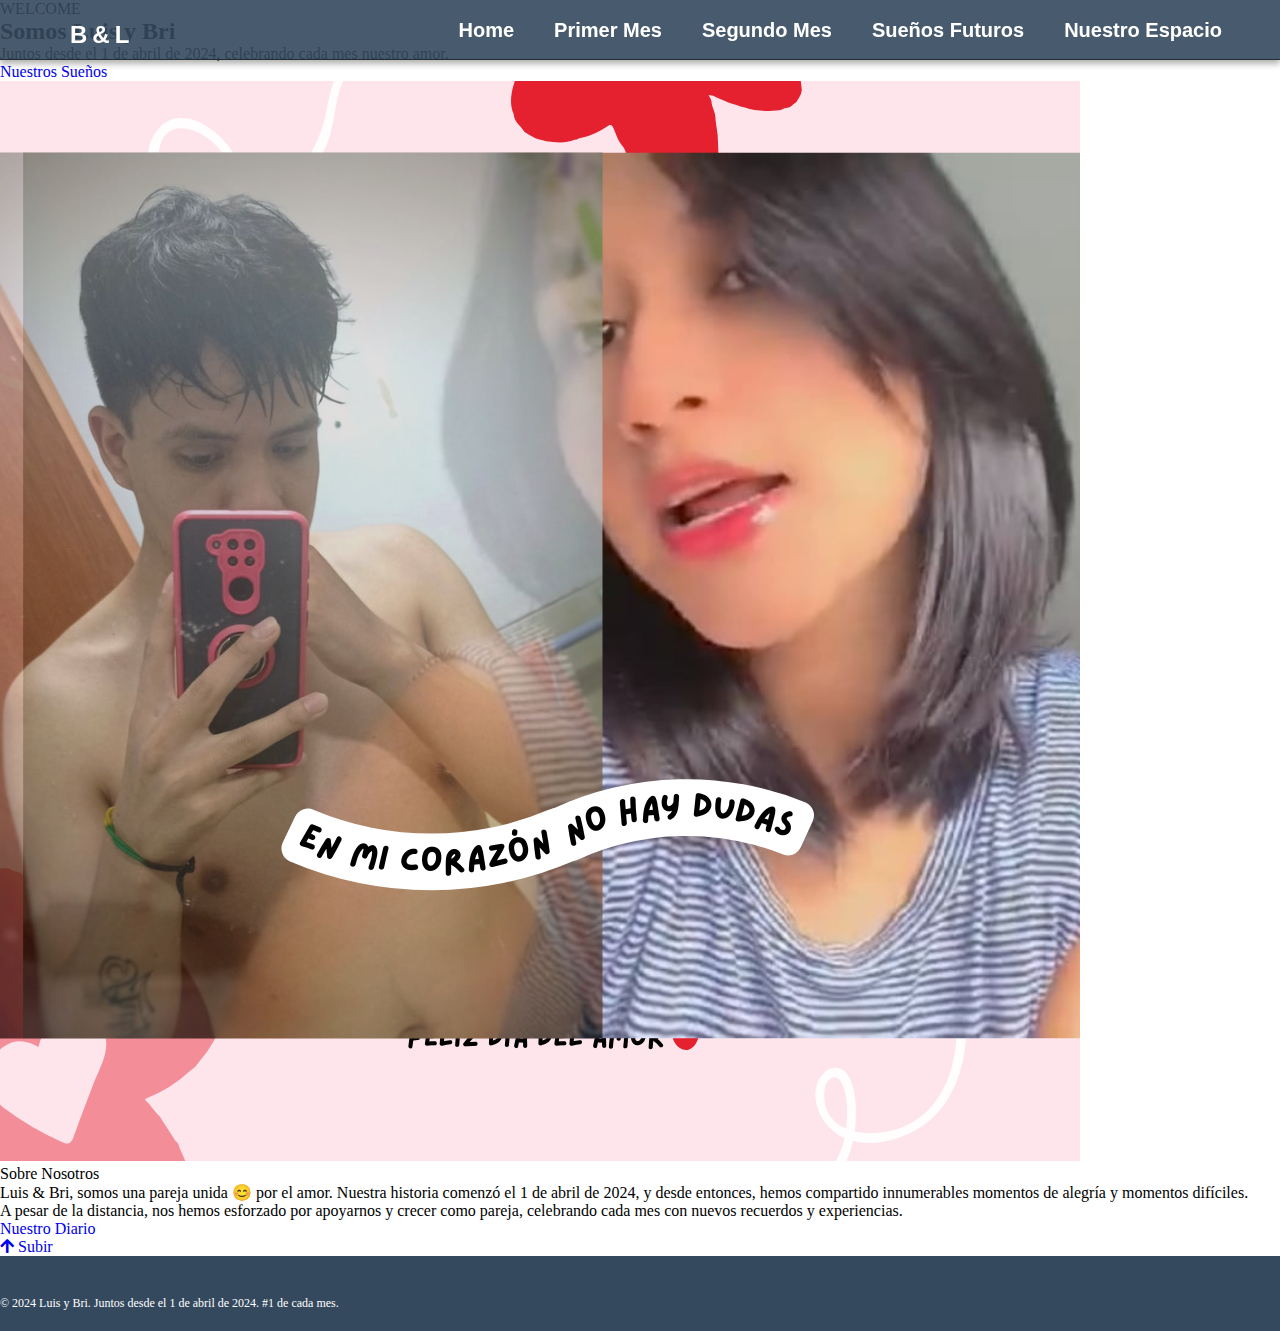
==== index.html @ 62882d62 "Segundo mes amor" ====
<!DOCTYPE html>
<html lang="en">
<head>
  <meta charset="UTF-8" />
  <meta name="viewport" content="width=device-width, initial-scale=1.0" />
  <title>LOVE B & L</title>
  <!-- favicon -->
  <link rel="icon" type="image/x-icon" href="img/logo.png" />
  <link rel="stylesheet" type="text/css" href="plantilla.css" />
  <link rel="stylesheet" type="text/css" href="CSS/stylesinicio.css" />
  <link rel="stylesheet" type="text/css" href="CSS/stylessobremi.css" />
  <link rel="stylesheet" type="text/css" href="CSS/stylesskills.css" />
  <link rel="stylesheet" type="text/css" href="CSS/stylesproyecto.css" />
  <link rel="stylesheet" type="text/css" href="CSS/botonwhasap.css" />
  <link rel="stylesheet" type="text/css" href="CSS/subir.css" />
  <link rel="stylesheet" href="https://cdnjs.cloudflare.com/ajax/libs/font-awesome/6.1.1/css/all.min.css" />
  <link href="https://cdnjs.cloudflare.com/ajax/libs/font-awesome/5.13.0/css/all.min.css" rel="stylesheet" />
  <link href="https://cdn.jsdelivr.net/npm/bootstrap@5.3.0/dist/css/bootstrap.min.css" rel="stylesheet"
    integrity="sha384-9ndCyUaIbzAi2FUVXJi0CjmCapSmO7SnpJef0486qhLnuZ2cdeRhO02iuK6FUUVM" crossorigin="anonymous" />
</head>

<body>
  <nav id="miBarraNavegacion">
    <input type="checkbox" id="check" />
    <label for="check" class="checkbtn">
      <i class="fas fa-bars"></i>
    </label>
    <a href="index.html" class="enlace">B&L</a>
    <ul id="menu">
        <li><a class="active" href="#home">Home</a></li>
        <li><a href="primermes.html">Primer Mes</a></li>
        <li><a href="segundomes.html">Segundo Mes</a></li>
        <li><a href="#suenosfuturos">Sueños Futuros</a></li>
        <li><a href="#nuestroespacio">Nuestro Espacio</a></li>      
    </ul>
  </nav>
  <!-- Sección de Inicio -->
  <section id="inicio">
    <div class="presentacion">
        <p class="bienvenida">WELCOME</p>
        <h2>
            Somos <span>Luis y Bri</span>
        </h2>
        <p class="descripcion">
            Juntos desde el 1 de abril de 2024, celebrando cada mes nuestro amor.
        </p>
        <section class="botones">
          <a href="https://www.bing.com/maps?q=eeuu+maps&FORM=HDRSC7&cp=38.265576%7E-95.880577&lvl=4.9" target="_blank" class="boton">Nuestros Sueños</a>

        </section>
    </div>
</section>


  <!-- SECCION S O B R E M I -->
  <section id="sobremi">
    <div class="contenedor-foto">
      <img src="img/BL.png" alt="Foto de Luis y Bri" title="Luis y Bri" />
    </div>

    <div class="texto-sobremi caja-transparente">

      <div class="texto-sobremi">
        <p class="titulo-seccion">Sobre Nosotros</p>
        <p>
          Luis & Bri, somos una pareja unida 😊 por el amor. Nuestra historia comenzó el 1 de abril de 2024, y desde entonces, hemos compartido innumerables momentos de alegría y momentos difíciles. 
        </p>
        <p>
          A pesar de la distancia, nos hemos esforzado por apoyarnos y crecer como pareja, celebrando cada mes con nuevos recuerdos y experiencias.
        </p>
        <a href="#diariomensual" class="boton">Nuestro Diario</a>
      </div>
    </div>
</section>





  <a href="#" class="subir-inicio">
    <i class="fa fa-arrow-up"></i> <span class="texto-subir">Subir</span>
  </a>


  <footer class="footer">
    <div class="container">
        <div class="row">
            <div class="col-md-12">
                <p class="text-center">
                    &copy; 2024 Luis y Bri. Juntos desde el 1 de abril de 2024. #1 de cada mes.
                </p>
            </div>
        </div>
    </div>
</footer>

 

  <script src="scriptnav.js"></script>
</body>

</html>
---- plantilla.css ----
*{
    padding: 0;
    margin: 0;
    text-decoration: none;
    list-style: none;
    box-sizing: border-box;
}

nav {
  position: fixed; /* Mantiene la barra de navegación fija en la parte superior */
  z-index: 1000; /* Un valor alto para que esté en la parte superior */
  height: 60px;
  width: 100%;
  background-color: rgba(52, 73, 94, 0.9); /* Color de fondo con transparencia */
  border-bottom: 1px solid rgba(0, 0, 0, 0.5); /* Borde inferior más sutil */
  box-shadow: 0px 4px 6px rgba(0, 0, 0, 0.3); /* Sombra debajo de la barra */
}

html {
  scroll-behavior: smooth;
}

.enlace{
    font-family: 'Roboto', sans-serif;
    text-decoration: none;
    color: #ffffff;
    font-size: 24px;
    font-weight: bold;
    padding: 20px 50px;
    margin-left: 20px;
    position: absolute;
    line-height: 30px;
    letter-spacing: 5px;

}


#miBarraNavegacion {
  position: fixed; /* O 'sticky', según tus necesidades */
  top: 0;
  left: 0;
  width: 100%;
  z-index: 1000; /* Asegúrate de que esté sobre otros elementos */
  transition: top 0.8s;
}

ul {
    z-index: 1000; /* Asegura que el menú esté en la parte superior de la pila de elementos */
}

nav ul{
    float: right;
    margin-right: 40px;
}
nav ul li{
    display: inline-block;
    line-height: 60px;
    margin: 0 5px;
}
nav ul li a{
    color: #fff;
    font-size: 20px;
    font-weight: bold;
    padding: 7px 13px;
    border-radius: 3px;
    font-family: 'Arial', sans-serif;
    text-decoration: none; /* Elimina el subrayado de los enlaces */
}

nav ul li a.active {
    color: #ffffff; /* Cambia el color al hacer clic en el enlace */
}

nav ul li a:hover {
    color: #000; /* Cambia el color al hacer hover en el enlace */
    transition: .5s;
}

.checkbtn{
    font-size: 30px;
    color: #fff;
    float: right;
    line-height: 60px;
    margin-right: 40px;
    cursor: pointer;
    display: none;
}
#check{
    display: none;
}

@keyframes colorChange {
    0% {
      color: white; /* Color inicial (blanco) */
    }
    50% {
      color: #E4405F; /* Color de Instagram original */
    }
    100% {
      color: white; /* Vuelve a blanco al final de la animación */
    }
  }
  
  #menu li a[target="_blank"] i.fab.fa-instagram {
    animation: colorChange 4s linear infinite; /* La animación dura 2 segundos y se repite infinitamente */
    font-size: 30px; 
    line-height: 30px;
  }

/* Estilos para el footer */
.footer {
    background-color: #34495e; /* Cambia el color de fondo según tu preferencia */
    color: #fff; /* Cambia el color del texto según tu preferencia */
    padding: 20px 0; /* Espaciado interno superior e inferior */
    
  }
  
  .footer h4 {
    font-size: 18px;
  }
  
  .footer p {
    font-size: 14px;
  }
  
  .footer ul {
    list-style: none;
    padding: 0;
  }
  
  .footer ul li {
    margin-bottom: 10px;
  }
  
  .social-icons {
    list-style: none;
    padding: 0;
  }
  
  .social-icons li {
    display: inline;
    margin-right: 10px;
  }
  
  .social-icons a {
    color: #fff; /* Cambia el color de los iconos según tu preferencia */
    font-size: 24px;
    text-decoration: none;
  }
  
  /* Estilos para el texto de derechos de autor */
  .footer p.text-center {
    margin-top: 20px;
    font-size: 12px;
  }
  
  /* Cambia el color del enlace en el footer */
  .footer a {
    color: #fff; /* Cambia el color de los enlaces según tu preferencia */
    text-decoration: none;
  }
  
  /* Estilos para los enlaces en el hover */
  .footer a:hover {
    text-decoration: underline;
  }
@media (max-width: 1000px){
    .enlace{
        padding-left: 15px;
    }
    nav ul li a{
        font-size: 20px;
    }
}
@media (max-width: 952px){
    .enlace{
        padding-left: 15px;
    }
    nav ul li a{
        font-size: 16px;
    }
}
@media (max-width: 858px){

    
    .checkbtn{
        display: block;
    }
    #menu {
        position: fixed;
        width: 75%;
        height: 100vh;
        background: #333;
        top: 0px;
        left: -100%;
        text-align: center;
        transition: all .5s;
    }

    #menu li {
        display: block;
        margin: 50px 0;
        line-height: 30px;
    }

    #menu li a {
        font-size: 20px;
    }

    li a:hover,
    li a.active {
        background: none;
        color: black;
    }

    #check:checked ~ #menu {
        left: 0;
    }

    .footer h4 {
    font-size: 16px;
  }
  
  .footer p {
    font-size: 10px;
  }
}
@media (max-width: 400px){

    .enlace{
        font-family: 'Roboto', sans-serif;
        text-decoration: none;
        color: #ffffff;
        font-size: 18px;
        font-weight: bold;
        padding: 20px 50px;
        margin-left: -20px;
        position: absolute;
        line-height: 30px;
        letter-spacing: 5px;
    
    }
    .checkbtn{
        font-size: 20px;

    }
    
    .checkbtn{
        display: block;
    }
    #menu {
        position: fixed;
        width: 75%;
        height: 100vh;
        background: #333;
        top: 0px;
        left: -100%;
        text-align: center;
        transition: all .5s;
    }

    #menu li {
        display: block;
        margin: 50px 0;
        line-height: 30px;
    }

    #menu li a {
        font-size: 18px;
    }

    li a:hover,
    li a.active {
        background: none;
        color: black;
    }

    #check:checked ~ #menu {
        left: 0;
    }

    .footer h4 {
    font-size: 14px;
  }
  
  .footer {
    font-size: 10px;
  }
}
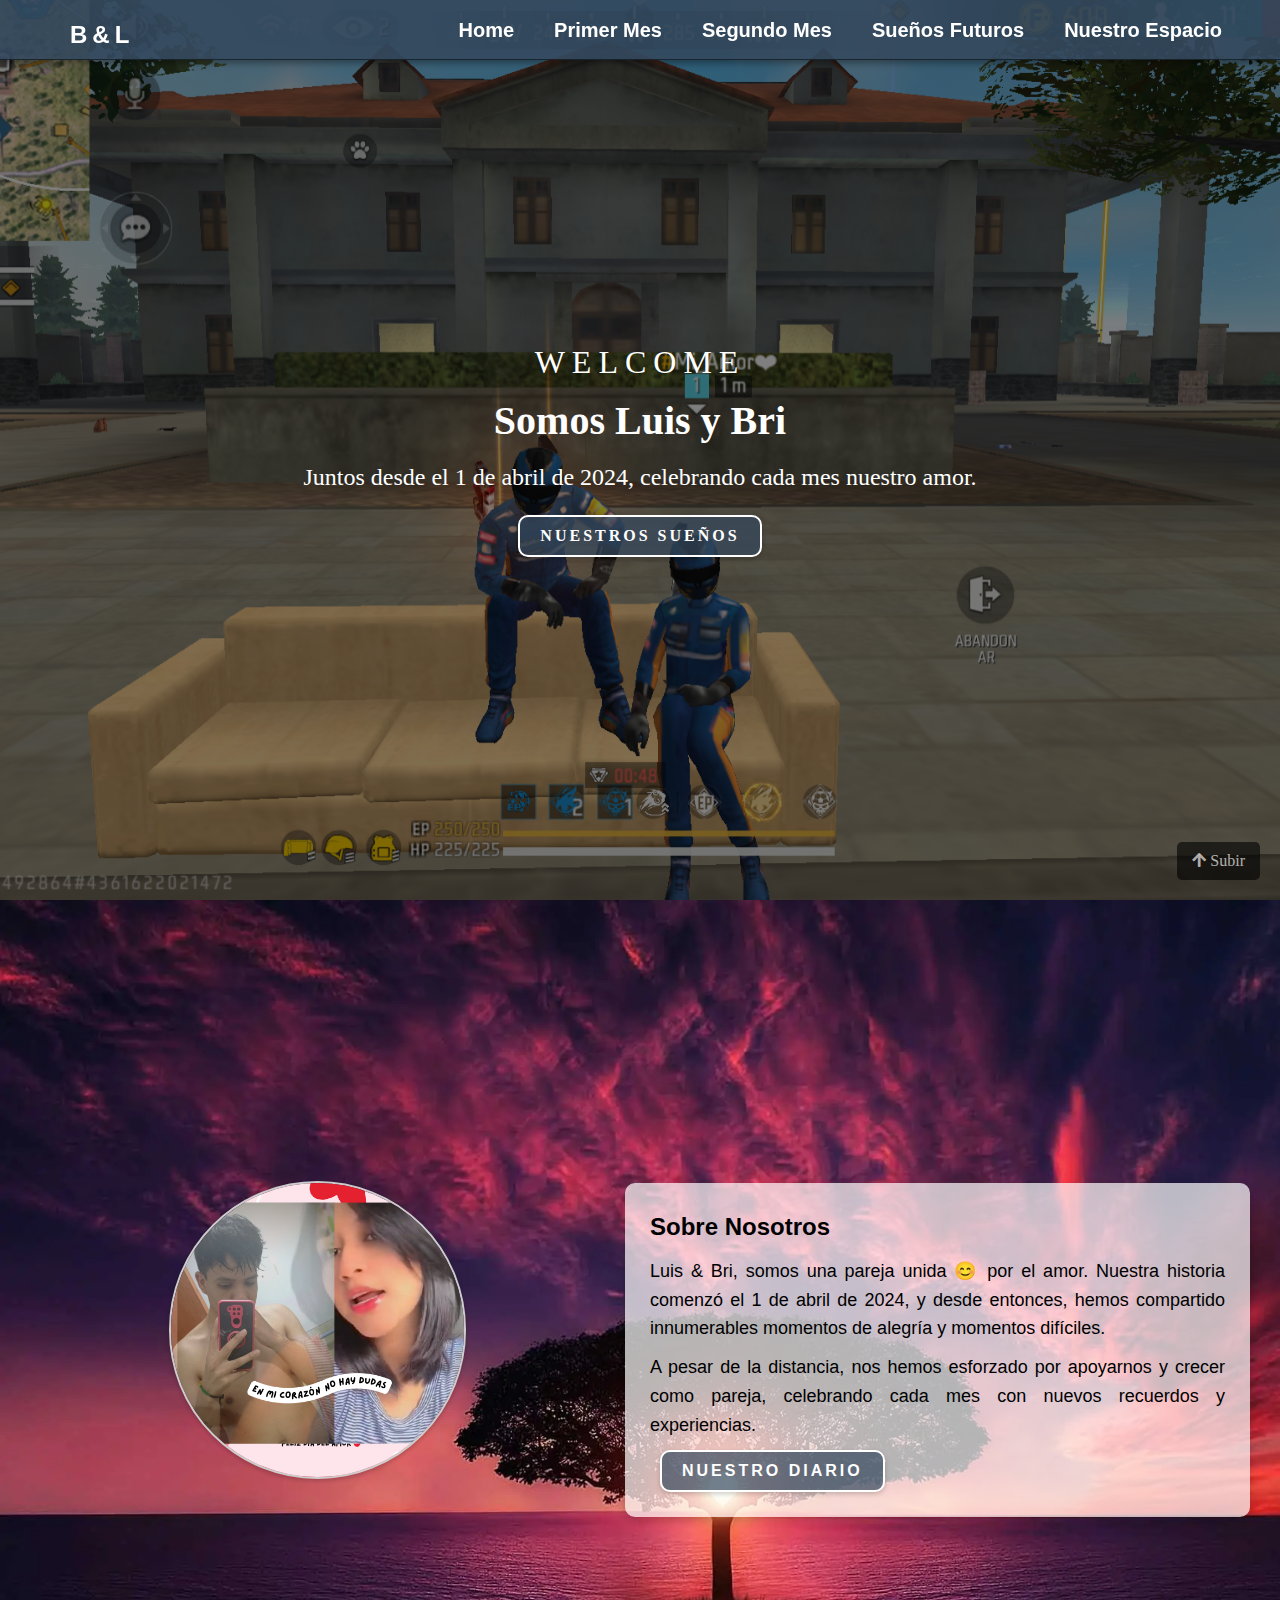
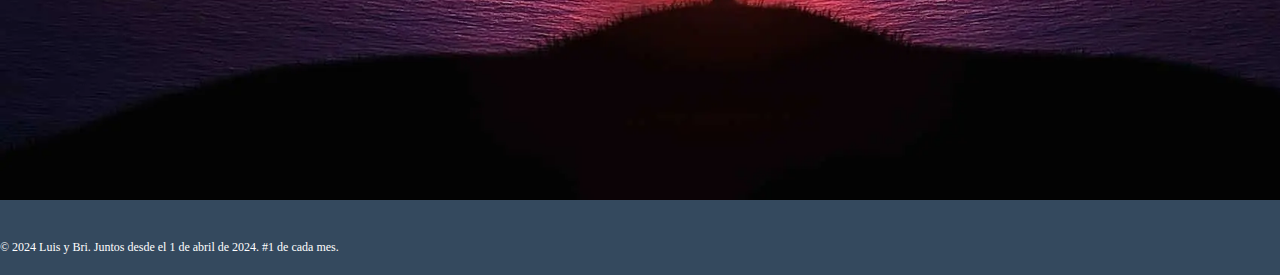
==== commit 8d58e312: "Segundo mes amor correcion de subida" ====
--- a/index.html
+++ b/index.html
@@ -7,12 +7,9 @@
   <!-- favicon -->
   <link rel="icon" type="image/x-icon" href="img/logo.png" />
   <link rel="stylesheet" type="text/css" href="plantilla.css" />
-  <link rel="stylesheet" type="text/css" href="CSS/stylesinicio.css" />
-  <link rel="stylesheet" type="text/css" href="CSS/stylessobremi.css" />
-  <link rel="stylesheet" type="text/css" href="CSS/stylesskills.css" />
-  <link rel="stylesheet" type="text/css" href="CSS/stylesproyecto.css" />
-  <link rel="stylesheet" type="text/css" href="CSS/botonwhasap.css" />
-  <link rel="stylesheet" type="text/css" href="CSS/subir.css" />
+  <link rel="stylesheet" type="text/css" href="stylesinicio.css" />
+  <link rel="stylesheet" type="text/css" href="stylessobremi.css" />
+  <link rel="stylesheet" type="text/css" href="subir.css" />
   <link rel="stylesheet" href="https://cdnjs.cloudflare.com/ajax/libs/font-awesome/6.1.1/css/all.min.css" />
   <link href="https://cdnjs.cloudflare.com/ajax/libs/font-awesome/5.13.0/css/all.min.css" rel="stylesheet" />
   <link href="https://cdn.jsdelivr.net/npm/bootstrap@5.3.0/dist/css/bootstrap.min.css" rel="stylesheet"
--- a/stylesinicio.css
+++ b/stylesinicio.css
@@ -0,0 +1,93 @@
+.presentacion {
+  display: flex;
+  background: linear-gradient(rgba(0, 0, 0, 0.5), rgba(0, 0, 0, 0.5)), 
+              url("../fondos/love.png") no-repeat center center;
+  flex-direction: column;
+  justify-content: center;
+  align-items: center;
+  height: 100vh; /* Ocupa toda la altura de la ventana */
+  text-align: center;
+  background-size: cover;
+  padding: 20px;
+}
+
+.bienvenida {
+  font-size: 2em; /* Ajusta según necesites */
+  margin-bottom: 0.5em;
+  color: #ffffff;
+  text-transform: uppercase;
+  letter-spacing: 7px;
+}
+.presentacion p{
+  color: #ffffff;
+  
+}
+
+.presentacion h2 {
+  font-size: 2.5em; /* Ajusta según necesites */
+  margin-bottom: 0.5em;
+  color: #ffffff;
+  text-transform: none;
+}
+
+.presentacion i {
+  margin-bottom: 0.5em;
+  color: #000000;
+}
+
+.descripcion {
+  font-size: 1.5em; /* Ajusta según necesites */
+  margin-bottom: 1em;
+}
+
+.correo {
+  color: inherit; /* Hereda el color del texto */
+  text-decoration: none; /* Elimina el subrayado */
+}
+
+.botones {
+  display: flex;
+  justify-content: center;
+}
+
+
+
+
+.boton {
+  text-decoration: none;
+  padding: 10px 20px;
+  margin: 0 10px;
+  border: 2px solid #ffffff; /* Borde blanco */
+  color: #ffffff; /* Texto blanco */
+  background-color: rgba(52, 73, 94, 0.7); /* Fondo oscuro */
+  border-radius: 10px;
+  transition: background-color 0.3s, color 0.3s;
+  box-shadow: 0px 2px 5px rgba(0, 0, 0, 0.2);
+  font-weight: bold;
+  text-transform: uppercase;
+  letter-spacing: 3px;
+}
+
+.boton:hover {
+  background-color: #ffffff; /* Fondo blanco al pasar el mouse */
+  color: #34495e; /* Texto oscuro al pasar el mouse */
+  border: 2px solid #34495e; /* Borde oscuro al pasar el mouse */
+}
+
+
+/* Media query para pantallas de 500px o menos */
+@media (max-width: 500px) {
+  .botones {
+    display: flex;
+    flex-direction: column; /* Los elementos se apilan verticalmente */
+    align-items: center; /* Centra los botones horizontalmente */
+  }
+
+  .botones .boton {
+    margin-bottom: 10px; /* Añade un poco de espacio entre los botones */
+  }
+
+  .correo-texto {
+    display: none; /* Oculta el texto en pantallas pequeñas */
+  }
+}--- a/stylessobremi.css
+++ b/stylessobremi.css
@@ -0,0 +1,81 @@
+#sobremi {
+  display: flex;
+  align-items: center;
+  justify-content: center;
+  background: url("../fondos/arbol.webp");
+  height: 100vh;
+  background-size: cover;
+  padding: 20px;
+}
+
+.contenedor-foto,
+.texto-sobremi {
+  flex: 1;
+  display: flex;
+  justify-content: center;
+  align-items: center;
+}
+
+.contenedor-foto img {
+  max-width: 50%;
+  height: auto;
+  border-radius: 50%;
+  object-fit: cover;
+  margin-bottom: 40px;
+  border: 2px solid #cccccc; /* Borde sutil */
+  box-shadow: 0 2px 4px rgba(0, 0, 0, 0.2); /* Sombra suave y transparente */
+}
+
+.texto-sobremi {
+  display: flex;
+  flex-direction: column;
+  align-items: flex-start;
+  margin: 10px;
+}
+
+#sobremi .texto-sobremi {
+  color: #000000; /* Color general de los textos */
+  font-family: "Arial", sans-serif; /* Tipo de letra general */
+  text-align: justify;
+  text-justify: inter-word;
+}
+
+#sobremi .texto-sobremi .titulo-seccion {
+  font-size: 24px; /* Tamaño del título */
+  font-weight: bold; /* Negrita para el título */
+  color: #000000; /* Color específico del título */
+}
+
+#sobremi .texto-sobremi p {
+  font-size: 18px; /* Tamaño del texto de los párrafos */
+  margin-bottom: 10px; /* Espaciado entre párrafos */
+  line-height: 1.6; /* Espaciado de línea para mejorar la legibilidad */
+}
+
+.caja-transparente {
+  background-color: rgba(255, 255, 255, 0.7); /* Blanco con transparencia */
+  padding: 15px; /* Espaciado interno */
+  border-radius: 10px; /* Bordes redondeados */
+  box-shadow: 0 4px 8px rgba(0, 0, 0, 0.2); /* Sombra ligera para profundidad */
+}
+
+/* Media Query para dispositivos más pequeños */
+@media (max-width: 768px) {
+
+
+  #sobremi {
+    height: auto;
+    padding-top: 80px; /* Espacio adicional en la parte superior */
+  padding-bottom: 80px;   }
+
+  #sobremi {
+    flex-direction: column;
+  }
+
+  .contenedor-foto,
+  .texto-sobremi {
+    width: 100%;
+    justify-content: center;
+    align-items: center;
+  }
+}
--- a/subir.css
+++ b/subir.css
@@ -0,0 +1,25 @@
+.subir-inicio {
+    position: fixed;
+    bottom: 20px;
+    right: 20px;
+    background-color: #000; /* Color de fondo */
+    color: #fff; /* Color del texto */
+    padding: 10px 15px;
+    border-radius: 5px;
+    text-decoration: none; /* Quita el subrayado */
+    opacity: 0.6; /* Transparencia para que no sea muy intrusivo */
+    transition: opacity 0.3s; /* Transición suave para la opacidad */
+  }
+  
+  .subir-inicio:hover {
+    opacity: 1; /* Opacidad completa al pasar el ratón por encima */
+  }
+  
+
+/* Oculta el texto en pantallas pequeñas */
+@media (max-width: 768px) {
+    .subir-inicio .texto-subir {
+      display: none;
+    }
+  }
+  